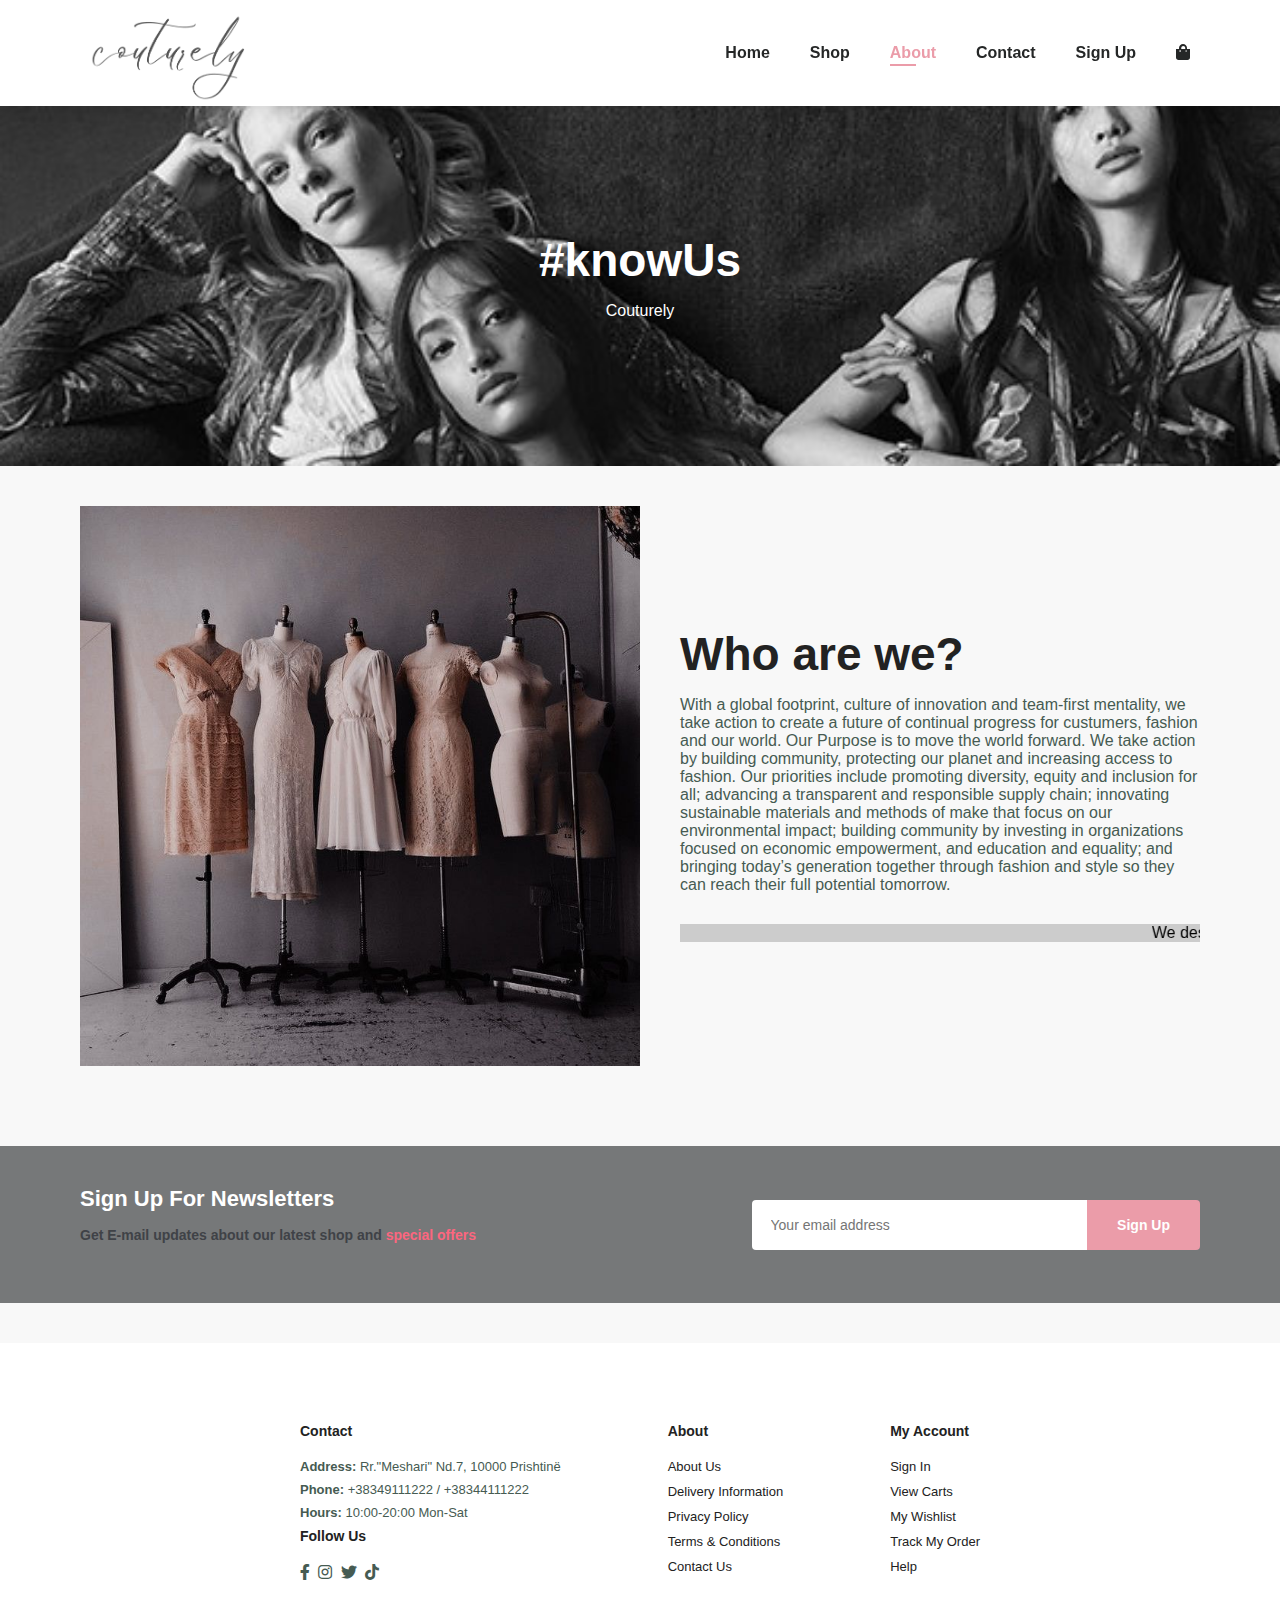
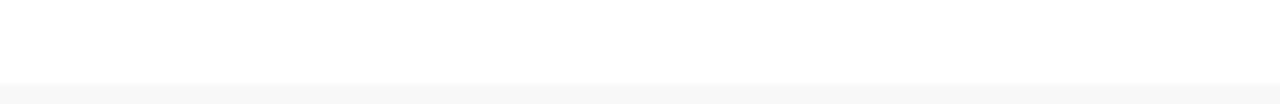
==== about.html @ fcdbf0d2 "About Us" ====
<!DOCTYPE html>
<html lang="en">
<head>
    <meta charset="UTF-8">
    <meta http-equiv="X-UA-Compatible" content="IE=edge">
    <meta name="viewport" content="width=device-width, initial-scale=1.0">
    <title>Couturely Online Shopping</title>
    <link rel="stylesheet" href="https://cdnjs.cloudflare.com/ajax/libs/font-awesome/5.15.2/css/all.min.css">
    <link rel="stylesheet" href="style.css">
</head>
<body>
    <section id="header">
       <a href="#"><img src="img/Logo/couturely1.png" class="logo" alt=""></a>
        <div>
            <ul id="navbar">
                <li><a href="index.html">Home</a></li>
                <li><a href="shop.html">Shop</a></li>
                <li><a class="current" href="about.html">About</a></li>
                <li><a href="contact.html">Contact</a></li>
                <li><a href="signup.html">Sign Up</a></li>
                <li><a href="cart.html"><i class="fas fa-shopping-bag"></i></a></li>
            </ul>
        </div>
    </section>
    <section id="page-header" class="about-header">
        <h2>#knowUs</h2>
        <p>Couturely</p>
    </section>
    <section id="about-head" class="section-p1">
        <img src="img/AboutUsPage/History.jpg" alt="">
        <div>
            <h2>Who are we?</h2>
            <p>With a global footprint, culture of innovation and team-first mentality, we take action to create a future of continual progress for custumers, fashion and our world.
                Our Purpose is to move the world forward. We take action by building community, protecting our planet and increasing access to fashion.
                Our priorities include promoting diversity, equity and inclusion for all; advancing a transparent and responsible supply chain; 
                innovating sustainable materials and methods of make that focus on our environmental impact; 
                building community by investing in organizations focused on economic empowerment, and education and equality; 
                and bringing today’s generation together through fashion and style so they can reach their full potential tomorrow.
            </p>
            <marquee bgcolor="#ccc" loop="-1" scrollamounts="5" width="100%">
                We design fashion-friendly clothes for fashion enthusiasts.
            </marquee>
        </div>
    </section>

    <section id="newsletter" class="section-p1 section-m1">
        <div class="newtext">
            <h4>Sign Up For Newsletters</h4>
            <p>Get E-mail updates about our latest shop and <span>special offers</span></p>
        </div>
        <div class="form">
            <input type="text" placeholder="Your email address">
            <button class="normal">Sign Up</button>
        </div>
    </section>
    <footer>
        <div class="col">
            <!--<img class="logo" src="img/Logo/couturely1.png" alt="">-->
            <h4>Contact</h4>
            <p><strong>Address:</strong> Rr."Meshari" Nd.7, 10000 Prishtinë</p>
            <p><strong>Phone:</strong> +38349111222 / +38344111222</p>
            <p><strong>Hours:</strong> 10:00-20:00 Mon-Sat</p>
            <div class="follow">
                <h4>Follow Us</h4>
                <div class="icon">
                    <i class="fab fa-facebook-f"></i>
                    <i class="fab fa-instagram"></i>
                    <i class="fab fa-twitter"></i>
                    <i class="fab fa-tiktok"></i>
                </div>
            </div>
        </div>
        <div class="col">
            <h4>About</h4>
            <a href="#">About Us</a>
            <a href="#">Delivery Information</a>
            <a href="#">Privacy Policy</a>
            <a href="#">Terms & Conditions</a>
            <a href="#">Contact Us</a>
        </div>
        <div class="col">
            <h4>My Account</h4>
            <a href="#">Sign In</a>
            <a href="#">View Carts</a>
            <a href="#">My Wishlist</a>
            <a href="#">Track My Order</a>
            <a href="#">Help</a>
        </div>
    </footer>
</body>
</html>
---- style.css ----
*{
    margin: 0;
    padding: 0;
    box-sizing: border-box;
    font-family: 'Spartan', sans-serif;
}

h1{
    font-size: 50px;
    line-height: 64px;
    color: #222;
}
h2{
    font-size: 46px;
    line-height: 54px;
    color: #222;
}
h4{
    font-size: 20px;
    color: #222;

}
h6{
    font-weight: 700;
    font-size: 12px;
}
p{
    font-size: 16px;
    color: #465b52;
    margin: 15px 0 20px 0;
}
.section-p1{
    padding: 40px 80px;
}
.section-m1{
    margin: 40px 0;
}
.normal{
    font-size: 14px;
    font-weight: 600;
    padding:15px 30px;
    background-color: rgb(235, 156, 169);
    cursor:pointer;
    color: #fff;
    border: none;
    border-radius: 4px;
    outline:none;
}
body{
    width: 100%;
    background-color: rgb(248, 248, 248);
}
#header{
    position: sticky;
    top: 0;
    left: 0;
    z-index: 999;
    display: flex;
    align-items: center;
    justify-content: space-between;
    padding: 1px 70px;
    background-color: rgb(255, 255, 255);  
    box-shadow: 0 5px 15px rgba(0, 0, 0, 0.06);
}
.logo{
    height: 100px;
}
#navbar{
    display: flex;
    align-items: center;
    justify-content: center;
}
#navbar li{
    list-style: none;
    padding: 0 20px;
    /* Ne menyre qe me na funksionu possition: absolute; tek femija i ketij elementi */
    position: relative; 
}
#navbar li a{
    text-decoration: none;
    font-size: 16px;
    font-weight: 600;
    color:  rgb(37, 39, 39);
    transition: 0.3s ease;

}
#navbar li a:hover,
#navbar li a.current{
    color: rgb(235, 156, 169);
}

#navbar li a.current::after,
#navbar li a:hover::after{
    content:"";
    width: 30%;
    height: 2px;
    background: rgb(235, 156, 169);
    position: absolute;
    bottom: -4px;
    left: 20px;
}
#hero{
    background-image:  url("img/slider-img1.jpg");
    height: 90vh;
    width: 100%;
    background-size: cover;
    background-position: top 25%;
    padding: 0 80px;
    display: flex;
    flex-direction: column;
    align-items: flex-start;
    justify-content: center;
}
#hero h4{
    padding-bottom: 15px;
}
#hero h1{
    color: rgb(177, 113, 124);
}
#hero button{
    background-color: rgb(177, 113, 124); 
    border: none;
    color: rgb(37, 39, 39);
    padding: 15px 32px;
    text-align: center;
    text-decoration: none;
    display: inline-block;
    font-weight: 700;
    font-size: 16px;
    cursor: pointer;
}
#product1{
    text-align: center;
}
#product1 .pro-container{
    display: flex;
    justify-content: space-between;
    padding-top: 20px;
    flex-wrap: wrap;
}
#product1 .pro{
    width: 23%;
    min-width: 250px;
    padding: 10px 12px;
    border: 1px solid #c5b9be;
    border-radius: 25px;
    cursor: pointer;
    box-shadow: 20px 20px 30px rgba(0, 0, 0, 0.02);
    transition: 0.2s ease;
    margin:15px 0;
    position:relative;
}
#product1 .pro:hover{
    box-shadow: 20px 20px 30px rgba(0, 0, 0, 0.06)
}
#product1 .pro img {
    width: 100%;
    border-radius: 20px;
}
#product1 .pro .des{
    text-align: start;
    padding: 10px 0;
}
#product1 .pro .des span {
    color: #606063;
    font-size: 12px;
}
#product1 .pro .des h5{
    padding-top: 7px;
    font-size: 14px;
    color: #222;
}
#product1 .pro .des i{
    color: rgb(243, 201, 210);
    font-size: 12px; 
}
#product1 .pro .des h4{
    padding-top: 7px;
    font-size: 15px;
    font-weight: 700;
    color: #222;
}
#product1 .pro a{
    width: 40px;
    height: 40px;
    line-height: 40px;
    border-radius: 50px;
    background-color: #f1e9ed;
    font-weight: 500;
    color: rgb(163, 156, 160);
    border: 1px solid rgb(163, 156, 160);
    position: absolute;
    bottom:20px;
    right:10px
}
#banner{
    display:flex;
    justify-content: center;
    align-items: center;
    width:100%;
    height: 25vh;
}
#sm-banner{
    display:flex;
    justify-content: space-between;
    flex-wrap:wrap;
}
#sm-banner  .banner-box{
    display:flex;
    flex-direction:column;
    justify-content: center;
    align-items: flex-start;
    background-image: url("img/Banners/slider-img2.jpg");
    min-width:580px;
    height: 50vh;
    background-size: cover;
    background-position: center;
    padding:30px;
}
#sm-banner  .banner-box2{
    background-image: url("img/Banners/GrayClothing.jpg");
}

#sm-banner h4{
    color:#fff;
    font-size:20px;
    font-weight:300;
}
#sm-banner h2{
    color:#fff;
    font-size:28px;
    font-weight:300;
}
#sm-banner span{
    color:#fff;
    font-size:14px;
    font-weight:500;
    padding-bottom: 15px;
}
.white{
    font-size: 13px;
    font-weight: 600;
    padding:11px 18px;
    color:rgb(248, 248, 248);
    background-color:transparent;
    cursor:pointer;
    border:1px solid rgb(248, 248, 248);
    outline:none;
    transition:0.2s;
}
#sm-banner .banner-box:hover button{
    background: rgb(177, 113, 124);
    border:1px solid rgb(177, 113, 124);
    
}
#banner3{
    display: flex;
    justify-content: space-between;
    flex-wrap: wrap;
    padding:0 80px;
}

#banner3 .banner-box{
    display:flex;
    flex-direction:column;
    justify-content: center;
    align-items: center;
    background-image: url("img/Banners/GroupModels.jpg");
    min-width:30%;
    height: 30vh;
    background-size: cover;
    background-position: center;
    padding:20px;
    margin-bottom: 20px;
}
#banner3 .banner-box2{
    background-image: url("img/Banners/AppleModel.jpg");
}
#banner3 .banner-box3{
    background-image: url("img/Banners/slider-img3.jpg");
}

#banner3 h2{
    color:#fff;
    font-weight:900;
    font-size: 22px;
}
#banner3 h3{
    color:rgb(252, 102, 127);
    font-weight:800;
    font-size: 15px;
}
#newsletter{
    display: flex;
    justify-content: space-between;
    flex-wrap: wrap;
    align-items: center;
    background-repeat: no-repeat;
    background-position: 20% 30%;
    background-color: #767879;
}
#newsletter h4{
    font-size: 22px;
    font-weight: 700;
    color:#fff
}
#newsletter p{
    font-size: 14px;
    font-weight: 600;
    color:#3f4247
}
#newsletter p span{
    color:rgb(252, 102, 127)
}
#newsletter .form{
    display: flex;
    width:40%;
}
#newsletter input{
    height: 3.125rem;
    padding: 0 1.25em;
    font-size: 14px;
    width:100%;
    border:1px solid transparent;
    border-radius: 4px;
    outline: none;
    border-top-right-radius: 0;
    border-bottom-right-radius: 0;
}
#newsletter button{
    white-space: nowrap;
    border-top-left-radius: 0;
    border-bottom-left-radius: 0;
}
footer{
    display: flex;
    flex-wrap: wrap;
    justify-content: space-between;
    align-items: center;
    background-color: #fff;
    align-items: flex-start;
    margin-bottom: 20px;
    padding: 80px 300px;
}
footer .col{
    display: flex;
    flex-direction: column;
    align-items: flex-start;
    margin-bottom: 20px;
}
footer .logo{
    margin-bottom: 30px;
}
footer h4{
    font-size:14px;
    padding-bottom: 20px;
}
footer p{
    font-size:13px;
    margin: 0 0 8px 0;
}
footer a{
    font-size:13px;
    text-decoration: none;
    color:#222;
    margin-bottom: 10px;
}
footer .follow i{
    color:#465b52;
    padding-right: 4px;
    cursor:pointer;
}
footer .follow i:hover,
footer a:hover{
    color: rgb(177, 113, 124);
}


/* Shop Page */
#page-header{
    background-image: url("img/ShopPage/BannerModels.jpg");
    width: 100%;
    height: 40vh;
    background-size: cover;
    display: flex;
    justify-content: center;
    text-align: center;
    flex-direction: column;
    padding: 14px;
}
#page-header h2,
#page-header p{
    color: #fff;
}
#pegination{
    text-align: center;
}
#pegination a{
    text-decoration: none;
    background-color: rgb(235, 156, 169);
    padding: 15px 20px;
    border-radius: 4px;
    color: #fff;
    font-weight: 600;
}

/*Single Product*/
#prodetails{
    display: flex;
    margin-top: 20px;
}
#prodetails .single-pro-image{
    width: 40%;
    margin-right: 50px;
}
.small-img-group{
    display: flex;
    justify-content: space-between;
}
.small-img-col{
    flex-direction: flex;
    flex-basis: 24%;
    cursor: pointer;
}
#prodetails .single-pro-details{
    width: 50%;
    padding-top: 30px;
}
#prodetails .single-pro-details h4{
    padding: 40px 0 20px 0;
}
#prodetails .single-pro-details h2{
    font-size: 26px;
}
#prodetails .single-pro-details select{
    display: block;
    padding: 5px 10px;
    margin-bottom: 10px;
}
#prodetails .single-pro-details input{
    width: 50px;
    height: 47px;
    padding-left: 10px;
    font-size: 16px;
    margin-right: 10px;
}
#prodetails .single-pro-details input:focus{
    outline: none;
}
#prodetails .single-pro-details{
    line-height: 25px;
}

/* About Page */
#page-header .about-header{
    background-color: #767879;
}
#about-head p{
    padding-bottom: 10px;
}
#about-head{
    display: flex;
    align-items: center;
}
#about-head img{
    width: 50%;
    height: auto;
}
#about-head div{
    padding-left: 40px;
}
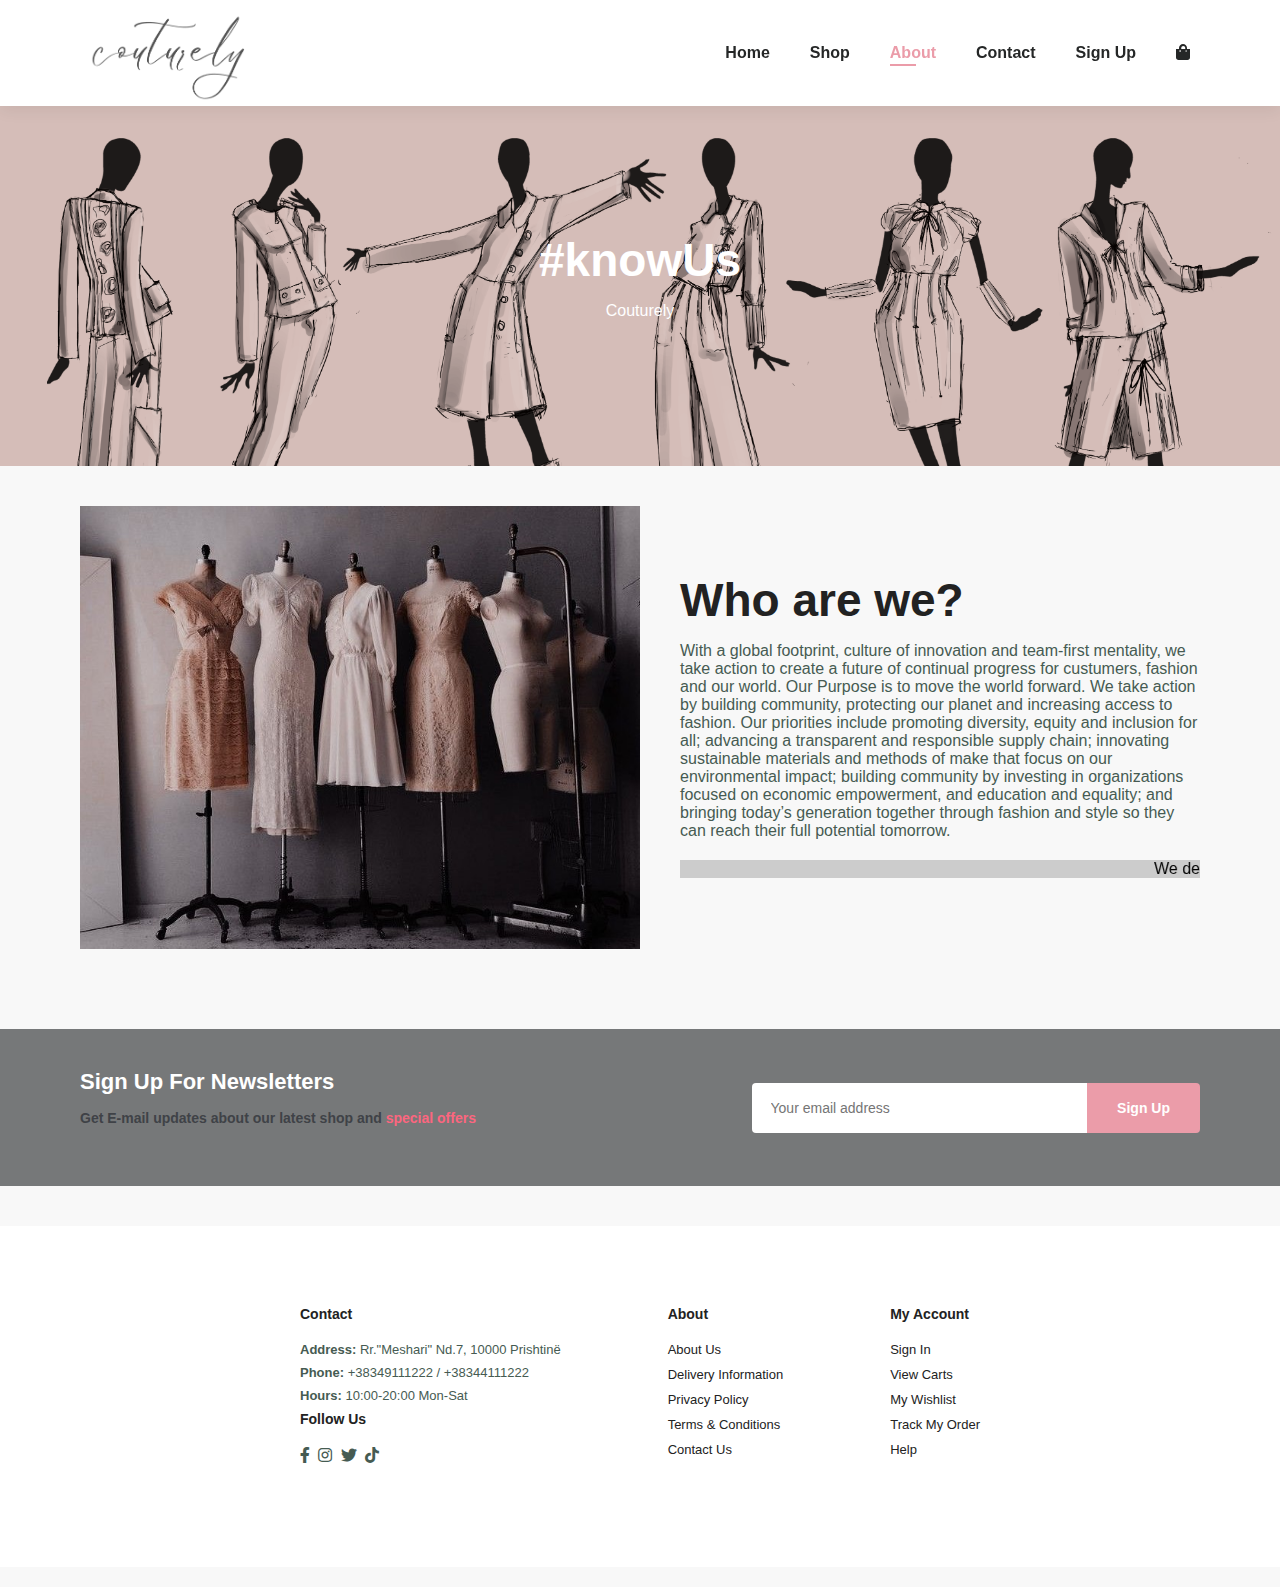
==== commit 6b7d87af: "Button Activation" ====
--- a/about.html
+++ b/about.html
@@ -72,19 +72,19 @@
         </div>
         <div class="col">
             <h4>About</h4>
-            <a href="#">About Us</a>
+            <a href="about.html">About Us</a>
             <a href="#">Delivery Information</a>
             <a href="#">Privacy Policy</a>
             <a href="#">Terms & Conditions</a>
-            <a href="#">Contact Us</a>
+            <a href="contact.html">Contact Us</a>
         </div>
         <div class="col">
             <h4>My Account</h4>
-            <a href="#">Sign In</a>
-            <a href="#">View Carts</a>
-            <a href="#">My Wishlist</a>
+            <a href="signup.html">Sign In</a>
+            <a href="cart.html">View Carts</a>
+            <a href="cart.html">My Wishlist</a>
             <a href="#">Track My Order</a>
-            <a href="#">Help</a>
+            <a href="contact.html">Help</a>
         </div>
     </footer>
 </body>
--- a/style.css
+++ b/style.css
@@ -120,6 +120,7 @@
 #hero button{
     background-color: rgb(177, 113, 124); 
     border: none;
+    border-radius: 4px;
     color: rgb(37, 39, 39);
     padding: 15px 32px;
     text-align: center;
@@ -378,7 +379,7 @@
 
 /* Shop Page */
 #page-header{
-    background-image: url("img/ShopPage/BannerModels.jpg");
+    background-image: url("img/Banners/Sketch.png");
     width: 100%;
     height: 40vh;
     background-size: cover;
@@ -455,9 +456,6 @@
 #page-header .about-header{
     background-color: #767879;
 }
-#about-head p{
-    padding-bottom: 10px;
-}
 #about-head{
     display: flex;
     align-items: center;
@@ -470,5 +468,170 @@
     padding-left: 40px;
 }
 
-
-
+/* Contact Page */
+#contact-details{
+    display: flex;
+    align-items: center;
+    justify-content: space-between;
+}
+#contact-details .details{
+    width: 40%;
+}
+#contact-details .details span,
+#form-details form span{
+    font-size: 12px;
+}
+#contact-details .details h2,
+#form-details form h2{
+    font-size: 20px;
+    line-height: 35px;
+    padding: 20px 0;
+}
+#contact-details .details h3{
+    font-size: 16px;
+    padding-bottom: 15px;
+}
+#contact-details .details li{
+    list-style: none;
+    display: flex;
+    padding: 10px 0;
+}
+#contact-details .details li i{
+    font-size: 14px;
+    padding-right: 22px;
+}
+#contact-details .details p{
+    font-size: 14px;
+    margin: 0;
+}
+#contact-details .map{
+    width: 55%;
+    height: 400px;
+}
+#contact-details .map iframe{
+    width: 100%;
+    height: 100%;
+}
+#form-details{
+    margin: 30px;
+    padding: 80px;
+    border: 1px solid rgb(209, 203, 206);
+    border-radius: 4px;
+}
+#form-details form{
+    width: 65%;
+    display: flex;
+    flex-direction: column;
+    align-items: flex-start;
+}
+#form-details form input,
+#form-details form textarea{    
+    width: 100%;
+    padding: 12px 15px;
+    outline: none;
+    margin-bottom: 20px;
+    border: 1px solid rgb(209, 203, 206);
+    border-radius: 4px;
+}
+
+/* Cart Page*/
+#cart table{
+    width: 100%;
+    border-collapse: collapse;
+    table-layout: fixed;
+    white-space: nowrap;
+}
+#cart table img{
+    width: 70px;
+}
+#cart table td:nth-child(1){
+    width: 100px;
+    text-align: center;
+}
+#cart table td:nth-child(2){
+    width: 150px;
+    text-align: center;
+}
+#cart table td:nth-child(3){
+    width: 250px;
+    text-align: center;
+}
+#cart table td:nth-child(4),
+#cart table td:nth-child(5),
+#cart table td:nth-child(6){
+    width: 150 px;
+    text-align: center;
+}
+#cart table td:nth-child(5) input{
+    width: 70px;
+    padding: 10px 5px 10px  15px;
+}
+#cart table thead{
+    border: 1px solid #e2e9e1;
+    border-left: none;
+    border-right: none;
+}
+#cart table thead td{
+    font-weight: 700;
+    text-transform: uppercase;
+    font-size: 13px;
+    padding: 18px 0;
+}
+#cart table tbody tr td{
+    padding-top: 15px;
+}
+#cart table tbody td{
+    font-size: 13px;
+}
+#cart-add{
+    display: flex;
+    flex-wrap: wrap;
+    justify-content: space-between;
+}
+#coupon{
+    width: 50%;
+    margin-bottom: 30px;
+}
+#coupon h3,
+#subtotal h3{
+    padding-bottom: 15px;
+}
+#coupon input{
+    padding: 10px 20px;
+    outline: none;
+    width: 60%;
+    margin-right: 10px;
+    border: 1px solid #e2e9e1;
+    border-radius: 4px;
+}
+#coupon button{
+    padding: 10px 20px;
+}
+#subtotal{
+    width: 50%;
+    margin-bottom: 30px;
+    border: 1px solid #e2e9e1;
+    padding: 30px;
+}
+#subtotal table{
+    border-collapse: collapse;
+    width: 100%;
+    margin-bottom: 20px;
+}
+#subtotal table td{
+    width: 50%;
+    border: 1px solid #e2e9e1;
+    padding: 10px;
+    font-size: 13px;
+}
+
+
+
+
+
+
+
+
+
+
+
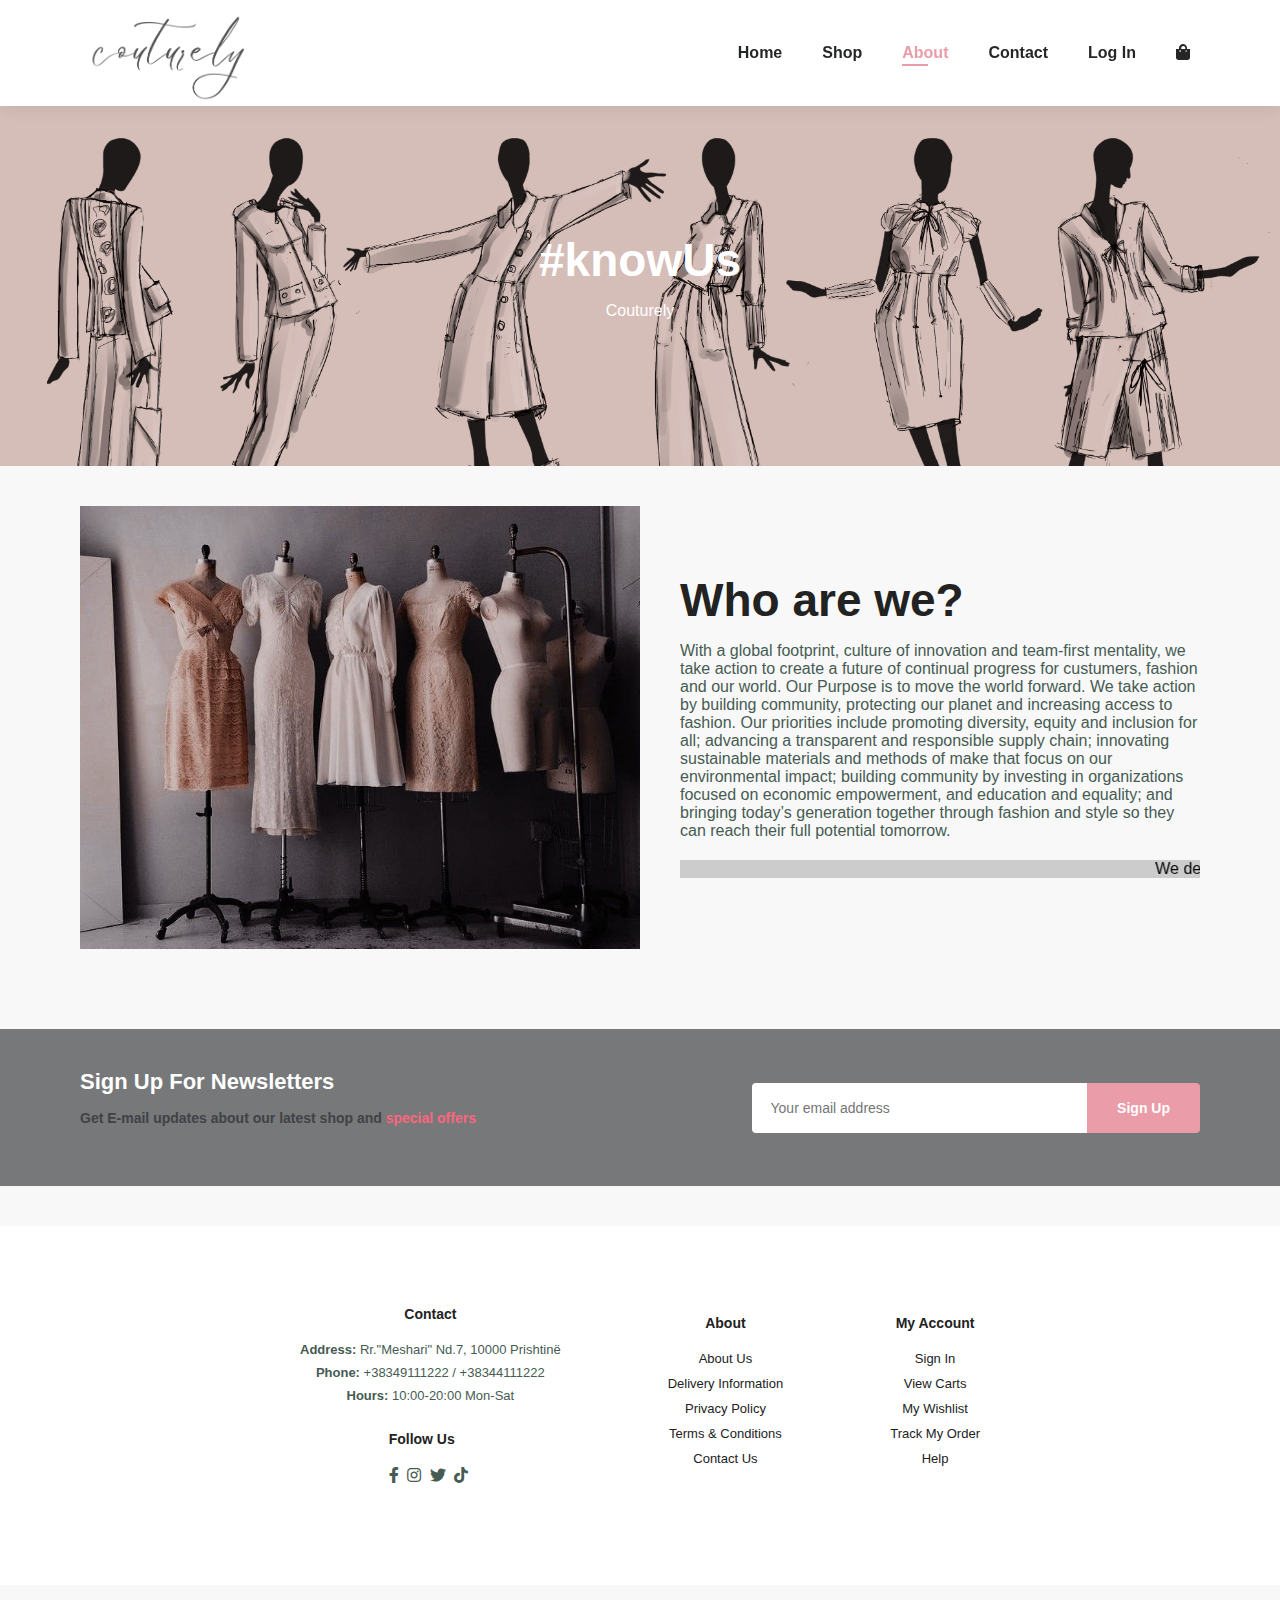
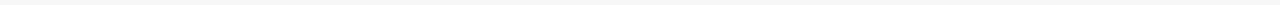
==== commit ca4708a8: "LogIn/Register Form" ====
--- a/about.html
+++ b/about.html
@@ -17,7 +17,7 @@
                 <li><a href="shop.html">Shop</a></li>
                 <li><a class="current" href="about.html">About</a></li>
                 <li><a href="contact.html">Contact</a></li>
-                <li><a href="signup.html">Sign Up</a></li>
+                <li><a href="login.html">Log In</a></li>
                 <li><a href="cart.html"><i class="fas fa-shopping-bag"></i></a></li>
             </ul>
         </div>
--- a/style.css
+++ b/style.css
@@ -339,14 +339,16 @@
     justify-content: space-between;
     align-items: center;
     background-color: #fff;
-    align-items: flex-start;
     margin-bottom: 20px;
     padding: 80px 300px;
 }
+footer .follow{
+    margin-top: 20px;
+}
 footer .col{
     display: flex;
     flex-direction: column;
-    align-items: flex-start;
+    align-items: center;
     margin-bottom: 20px;
 }
 footer .logo{
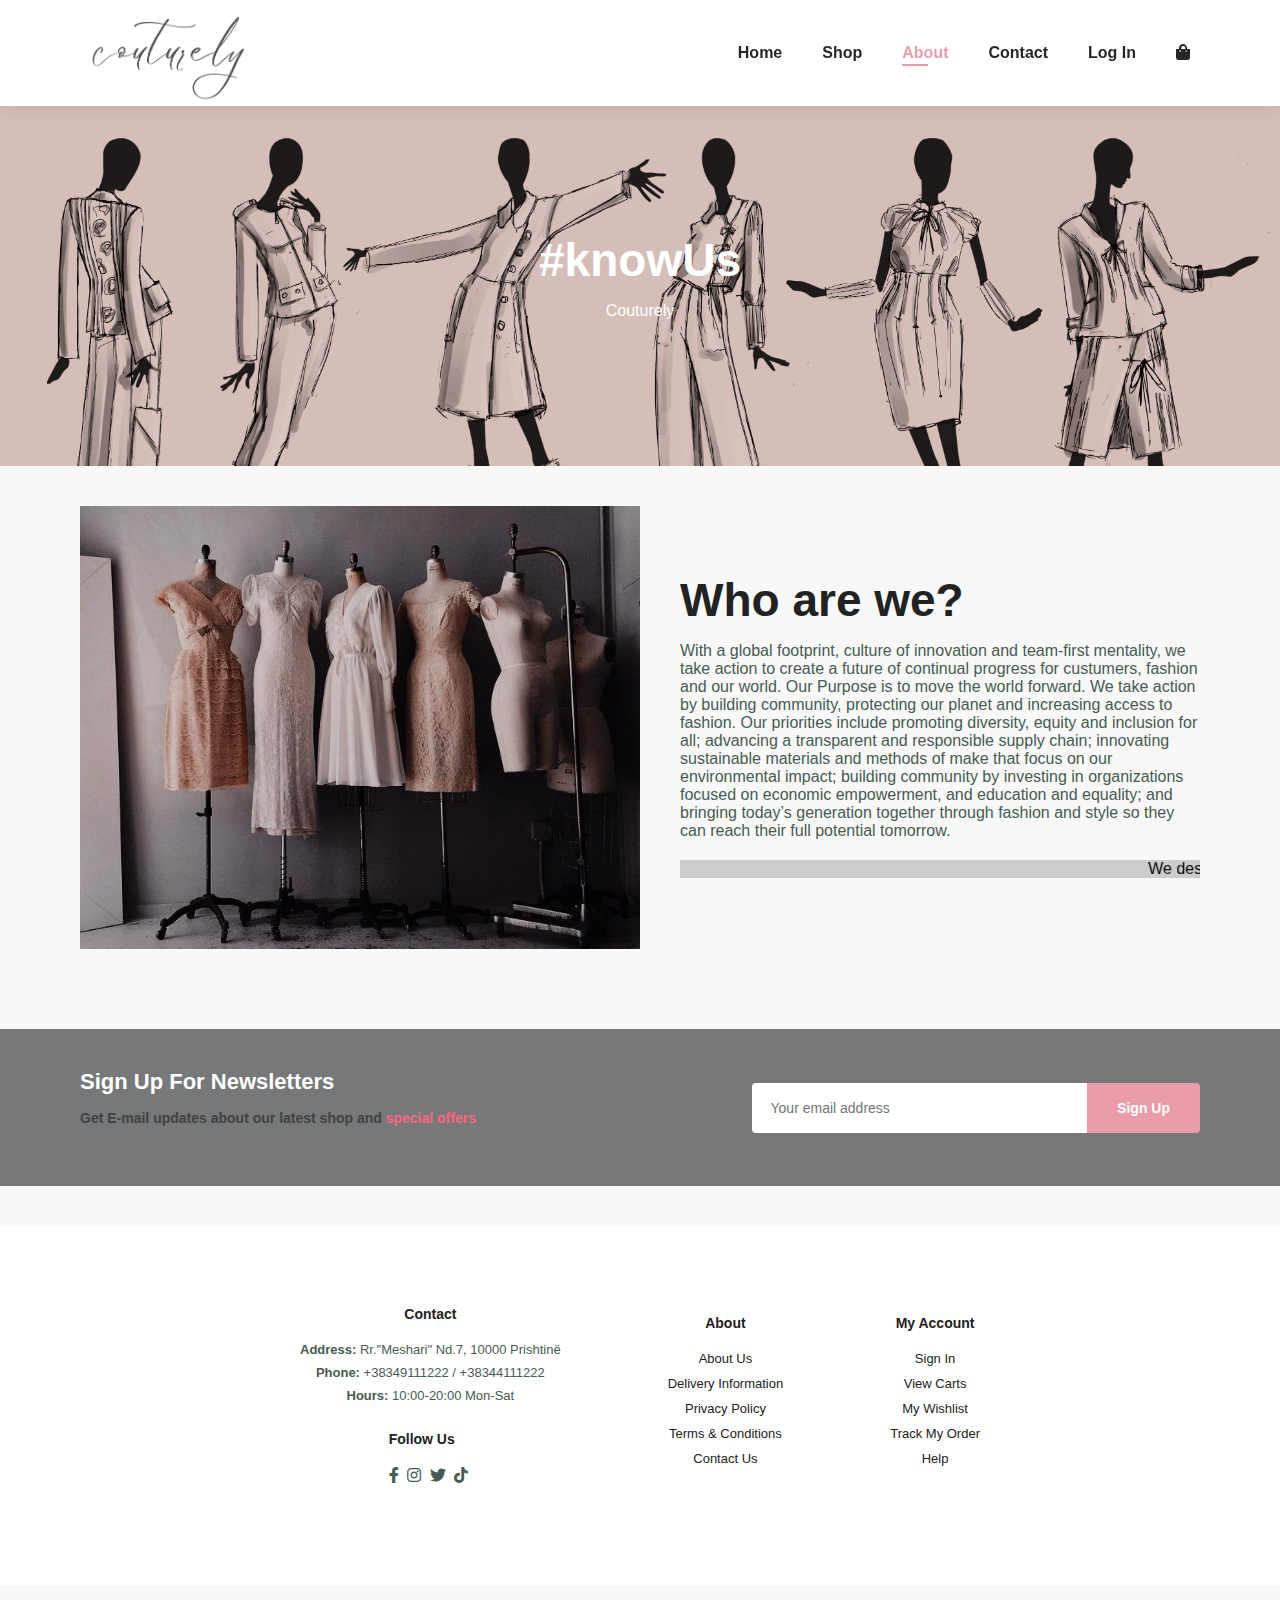
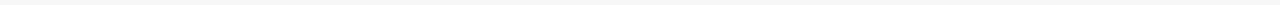
==== commit 3f93058b: "Project Phase 1-Final" ====
--- a/about.html
+++ b/about.html
@@ -22,10 +22,12 @@
             </ul>
         </div>
     </section>
+
     <section id="page-header" class="about-header">
         <h2>#knowUs</h2>
         <p>Couturely</p>
     </section>
+
     <section id="about-head" class="section-p1">
         <img src="img/AboutUsPage/History.jpg" alt="">
         <div>
@@ -53,6 +55,7 @@
             <button class="normal">Sign Up</button>
         </div>
     </section>
+    
     <footer>
         <div class="col">
             <!--<img class="logo" src="img/Logo/couturely1.png" alt="">-->
--- a/style.css
+++ b/style.css
@@ -637,3 +637,4 @@
 
 
 
+
